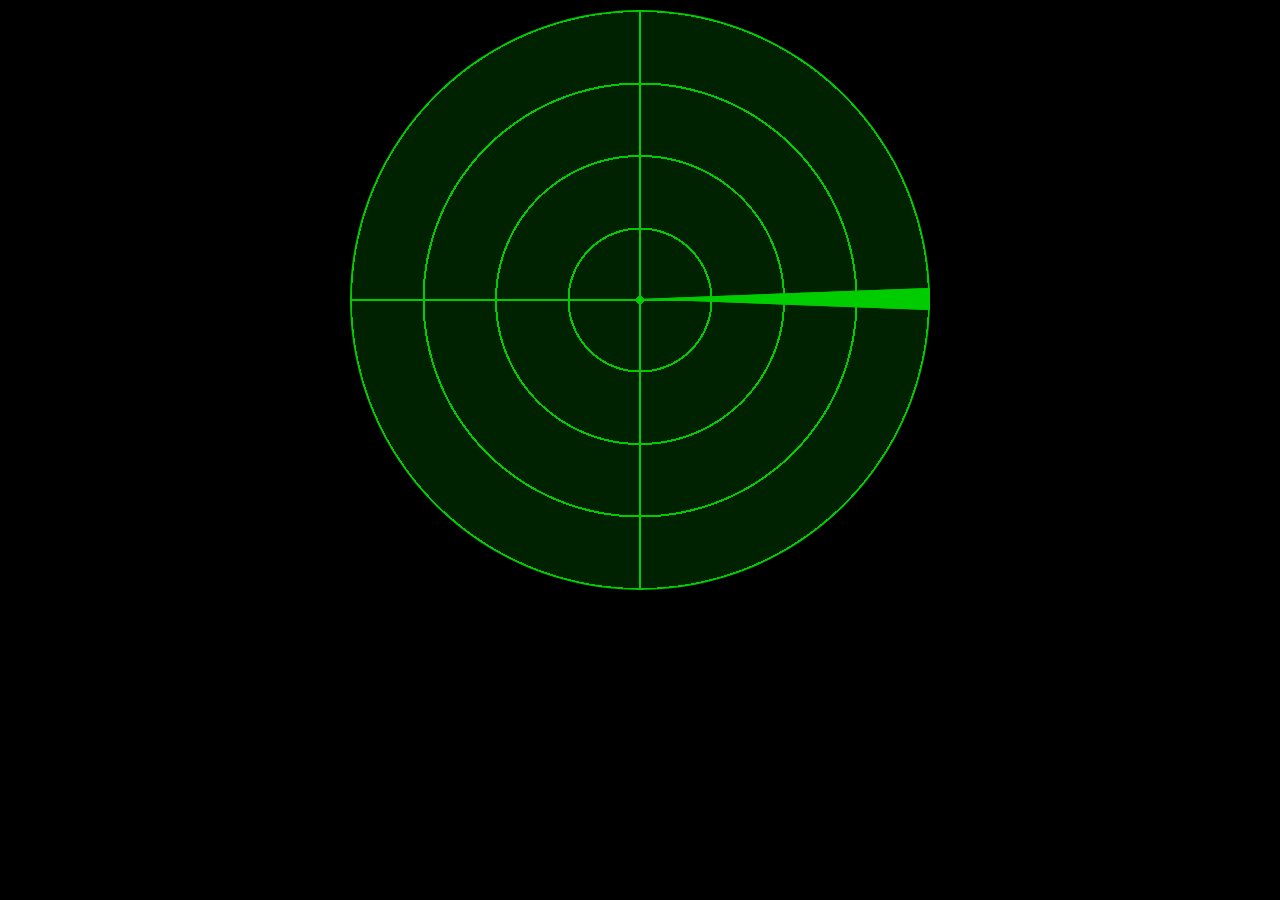
==== UX/radar.html @ f7c2f4f1 "Initial Commit" ====
<!DOCTYPE html>
<html>

<head>
    <meta http-equiv="content-type" content="text/html; charset=UTF-8">
    <style id="compiled-css" type="text/css">
         :root {
            --blip: 20px;
            --diameter: 580px;
            --spintime: 10s;
            --radius: calc(var(--diameter) / 2);
            --r1: calc(var(--radius) * 0.25);
            --r2: calc(var(--radius) * 0.50);
            --r3: calc(var(--radius) * 0.75);
            --bw: calc(var(--radius) / 25);
        }
        
        #radar {
            position: relative;
            width: var(--diameter);
            height: var(--diameter);
            margin: 10px auto;
            background-color: #020;
            background-image: linear-gradient(to right, transparent calc(var(--radius) - 1px), #0c0 calc(var(--radius) - 1px), #0c0 calc(var(--radius) + 1px), transparent calc(var(--radius) + 1px)), linear-gradient(to bottom, transparent calc(var(--radius) - 1px), #0c0 calc(var(--radius) - 1px), #0c0 calc(var(--radius) + 1px), transparent calc(var(--radius) + 1px)), radial-gradient(circle at center, #0c0 4px, transparent 4px, transparent calc(var(--r1) - 2px), #0c0 calc(var(--r1) - 2px), #0c0 var(--r1), transparent var(--r1), transparent calc(var(--r2) - 2px), #0c0 calc(var(--r2) - 2px), #0c0 var(--r2), transparent var(--r2), transparent calc(var(--r3) - 2px), #0c0 calc(var(--r3) - 2px), #0c0 var(--r3), transparent var(--r3), transparent calc(var(--radius) - 2px), #0c0 calc(var(--radius) - 2px));
            border-radius: 50%;
        }
        
        #radar>* {
            position: absolute
        }
        
        .beam {
            left: 50%;
            top: 50%;
            border-style: solid;
            border-width: var(--bw) var(--radius) var(--bw) 0;
            border-color: transparent;
            border-right-color: #0c0;
            margin-top: calc(-0px - var(--bw));
            transform-origin: 0 50%;
            animation: spin var(--spintime) linear infinite;
        }
        
        #beam-75 {
            opacity: 0.75;
            animation-delay: calc(var(--spintime) * .0125)
        }
        
        #beam-50 {
            opacity: 0.50;
            animation-delay: calc(var(--spintime) * .025)
        }
        
        #beam-25 {
            opacity: 0.25;
            animation-delay: calc(var(--spintime) * .0375)
        }
        
        @keyframes spin {
            from {
                transform: rotate(0)
            }
            to {
                transform: rotate(360deg)
            }
        }
        
        .target-blip {
            width: var(--blip);
            height: var(--blip);
            margin: calc(-0px - (var(--blip) / 2));
            background-color: #0c0;
            border-radius: calc(var(--blip) / 2);
            animation: pinged var(--spintime) linear infinite both;
        }
        
        @keyframes pinged {
            from {
                opacity: 0
            }
            1% {
                opacity: 1
            }
            40% {
                opacity: 0
            }
            to {
                opacity: 0
            }
        }
        
        body {
            background-color: black;
        }
    </style>
</head>

<body background="octotile.png" marginwidth="0" marginheight="0" leftmargin="0" topmargin="0">
    <div id="radar">
        <div class="beam" id="beam"></div>
        <div class="beam" id="beam-75"></div>
        <div class="beam" id="beam-50"></div>
        <div class="beam" id="beam-25"></div>
    </div>

    <script type="text/javascript">
        var rs = getComputedStyle(document.querySelector(':root'));
        var radius = parseInt(rs.getPropertyValue('--diameter')) / 2;
        var blipsize = parseInt(rs.getPropertyValue('--blip'));
        var spintime = parseInt(rs.getPropertyValue('--spintime'));
        var radar = document.getElementById('radar')

        for (var i = 0; i < 10; i++) {
            var blip = document.createElement('div');
            blip.className = "target-blip";
            var distanceFromCenter = Math.random() * radius - blipsize / 2;
            var angle = Math.random() * Math.PI * 2;
            blip.style.left = (radius + Math.cos(angle) * distanceFromCenter) + "px";
            blip.style.top = (radius + Math.sin(angle) * distanceFromCenter) + "px";
            blip.style.animationDelay = angle / Math.PI / 2 * spintime + "s";
            //radar.appendChild(blip);
        }
    </script>
</body>

</html>
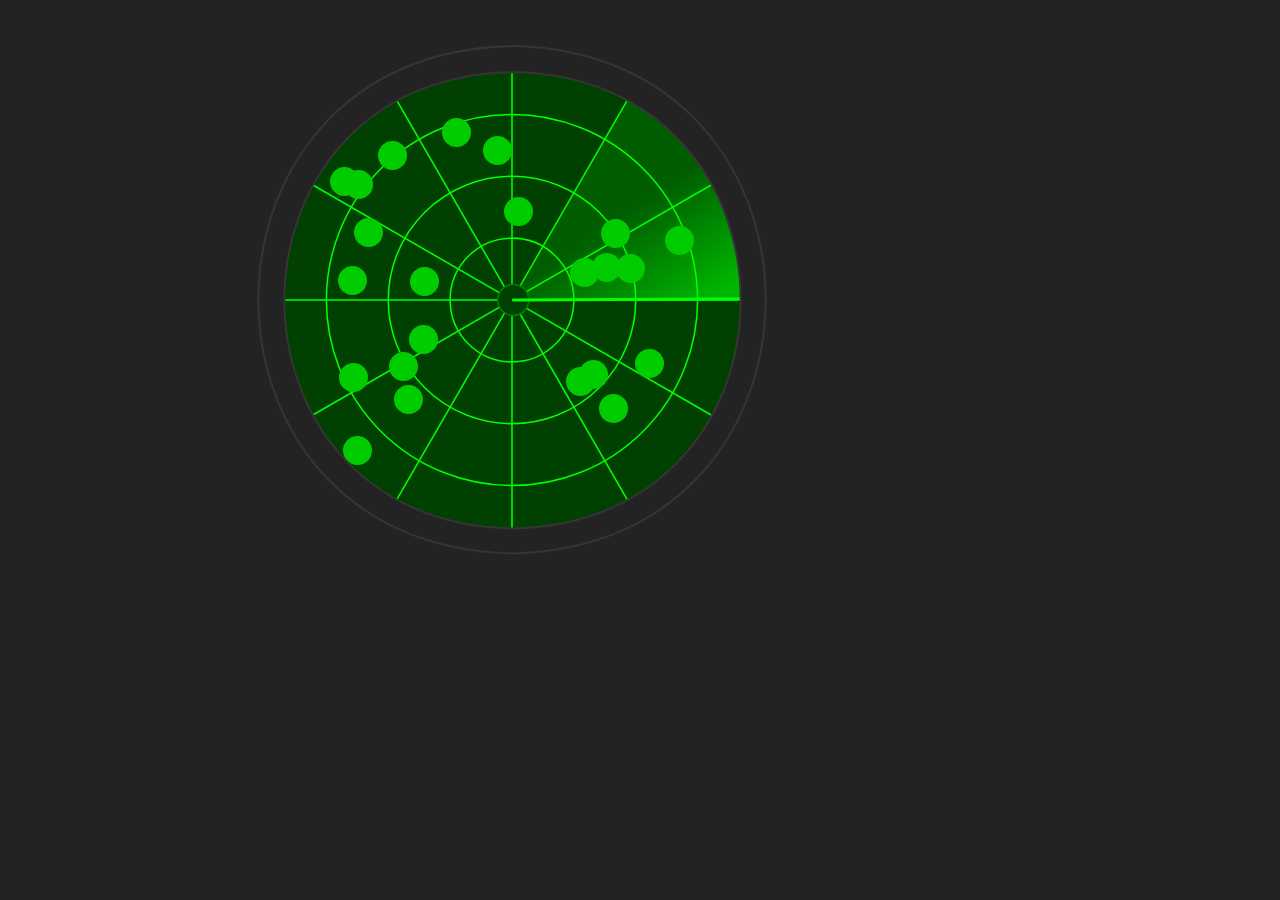
==== commit 2ac7b7ad: "Flight Instrument updates" ====
--- a/UX/radar.html
+++ b/UX/radar.html
@@ -1,125 +1,29 @@
-<!DOCTYPE html>
-<html>
+<html lang="en" dir="ltr">
 
-<head>
-    <meta http-equiv="content-type" content="text/html; charset=UTF-8">
-    <style id="compiled-css" type="text/css">
-         :root {
-            --blip: 20px;
-            --diameter: 580px;
-            --spintime: 10s;
-            --radius: calc(var(--diameter) / 2);
-            --r1: calc(var(--radius) * 0.25);
-            --r2: calc(var(--radius) * 0.50);
-            --r3: calc(var(--radius) * 0.75);
-            --bw: calc(var(--radius) / 25);
-        }
-        
-        #radar {
-            position: relative;
-            width: var(--diameter);
-            height: var(--diameter);
-            margin: 10px auto;
-            background-color: #020;
-            background-image: linear-gradient(to right, transparent calc(var(--radius) - 1px), #0c0 calc(var(--radius) - 1px), #0c0 calc(var(--radius) + 1px), transparent calc(var(--radius) + 1px)), linear-gradient(to bottom, transparent calc(var(--radius) - 1px), #0c0 calc(var(--radius) - 1px), #0c0 calc(var(--radius) + 1px), transparent calc(var(--radius) + 1px)), radial-gradient(circle at center, #0c0 4px, transparent 4px, transparent calc(var(--r1) - 2px), #0c0 calc(var(--r1) - 2px), #0c0 var(--r1), transparent var(--r1), transparent calc(var(--r2) - 2px), #0c0 calc(var(--r2) - 2px), #0c0 var(--r2), transparent var(--r2), transparent calc(var(--r3) - 2px), #0c0 calc(var(--r3) - 2px), #0c0 var(--r3), transparent var(--r3), transparent calc(var(--radius) - 2px), #0c0 calc(var(--radius) - 2px));
-            border-radius: 50%;
-        }
-        
-        #radar>* {
-            position: absolute
-        }
-        
-        .beam {
-            left: 50%;
-            top: 50%;
-            border-style: solid;
-            border-width: var(--bw) var(--radius) var(--bw) 0;
-            border-color: transparent;
-            border-right-color: #0c0;
-            margin-top: calc(-0px - var(--bw));
-            transform-origin: 0 50%;
-            animation: spin var(--spintime) linear infinite;
-        }
-        
-        #beam-75 {
-            opacity: 0.75;
-            animation-delay: calc(var(--spintime) * .0125)
-        }
-        
-        #beam-50 {
-            opacity: 0.50;
-            animation-delay: calc(var(--spintime) * .025)
-        }
-        
-        #beam-25 {
-            opacity: 0.25;
-            animation-delay: calc(var(--spintime) * .0375)
-        }
-        
-        @keyframes spin {
-            from {
-                transform: rotate(0)
-            }
-            to {
-                transform: rotate(360deg)
-            }
-        }
-        
-        .target-blip {
-            width: var(--blip);
-            height: var(--blip);
-            margin: calc(-0px - (var(--blip) / 2));
-            background-color: #0c0;
-            border-radius: calc(var(--blip) / 2);
-            animation: pinged var(--spintime) linear infinite both;
-        }
-        
-        @keyframes pinged {
-            from {
-                opacity: 0
-            }
-            1% {
-                opacity: 1
-            }
-            40% {
-                opacity: 0
-            }
-            to {
-                opacity: 0
-            }
-        }
-        
-        body {
-            background-color: black;
-        }
-    </style>
-</head>
+    <head>
+        <meta charset="utf-8">
+        <link rel="stylesheet" type="text/css" href="css/instruments.css" />
+        <link rel="stylesheet" type="text/css" href="css/layout.css" />
+        <script src="js/instruments.js"></script>
+    </head>
 
-<body background="octotile.png" marginwidth="0" marginheight="0" leftmargin="0" topmargin="0">
-    <div id="radar">
-        <div class="beam" id="beam"></div>
-        <div class="beam" id="beam-75"></div>
-        <div class="beam" id="beam-50"></div>
-        <div class="beam" id="beam-25"></div>
+<body>
+    <div class="grid-container">
+        <div class="header"></div>
+        <div class="leftUpperPane" id="leftUpper"></div>
+        <div class="leftLowerPane" id="leftLower"></div>
+        <div class="centerPane" id="center"></div>
+        <div class="rightUpperPane" id="rightUpper"></div>
+        <div class="rightLowerPane" id="rightLower"></div>
+        <div class="footer"></div>
     </div>
 
-    <script type="text/javascript">
-        var rs = getComputedStyle(document.querySelector(':root'));
-        var radius = parseInt(rs.getPropertyValue('--diameter')) / 2;
-        var blipsize = parseInt(rs.getPropertyValue('--blip'));
-        var spintime = parseInt(rs.getPropertyValue('--spintime'));
-        var radar = document.getElementById('radar')
+    <script type="text/javascript ">
+        "use strict";
+        var radar = new Radar('center', 30, 580);
+        radar.autoBeam();
+        radar.plotAutoBlips(23);
 
-        for (var i = 0; i < 10; i++) {
-            var blip = document.createElement('div');
-            blip.className = "target-blip";
-            var distanceFromCenter = Math.random() * radius - blipsize / 2;
-            var angle = Math.random() * Math.PI * 2;
-            blip.style.left = (radius + Math.cos(angle) * distanceFromCenter) + "px";
-            blip.style.top = (radius + Math.sin(angle) * distanceFromCenter) + "px";
-            blip.style.animationDelay = angle / Math.PI / 2 * spintime + "s";
-            //radar.appendChild(blip);
-        }
     </script>
 </body>
 
--- a/UX/css/instruments.css
+++ b/UX/css/instruments.css
@@ -0,0 +1,94 @@
+div.instrument {
+    width: 100%;
+    height: 100%;
+    margin: 0px;
+    position: relative;
+    overflow: hidden;
+    text-align: center;
+    display: flex;
+    justify-content: center;
+    align-items: center;
+}
+
+div.instrument .dial {
+    margin: 0px;
+    position: absolute;
+    top: 0;
+    left: 0;
+    width: 100%;
+    height: 100%;
+}
+
+.counter {
+    vertical-align: middle;
+    position: relative;
+    border-radius: 0.34em;
+    font-family: "Arimo", monospace;
+    padding: 0.20em;
+    background: #000;
+    color: #eee0d3;
+    margin: 0px;
+    text-align: center;
+}
+
+.counter .digit {
+    vertical-align: middle;
+    position: relative;
+    box-shadow: inset 0 0 0.3em rgba(0, 0, 0, 0.8);
+    background-size: 100%;
+    background-image: linear-gradient(to bottom, #333333 0%, #333333 40%, #101010 60%, #333333 80%, #333333 100%);
+    padding: 0 0.15em;
+}
+
+.counter .digit:first-child {
+    border-radius: 0.2em 0 0 0.2em;
+}
+
+.counter .digit:last-child {
+    border-radius: 0 0.2em 0.2em 0;
+    background-image: linear-gradient(to bottom, #eee0d3 0%, #eee0d3 40%, #bbaa9a 60%, #eee0d3 80%, #eee0d3 100%);
+    background-color: #eee0d3;
+    color: #000;
+}
+
+.autoradarbeam {
+    animation: spin 60s linear infinite;
+}
+
+@keyframes spin {
+    from {
+        transform: rotate(0)
+    }
+    to {
+        transform: rotate(360deg)
+    }
+}
+
+.target-blip {
+    position: absolute;
+    background-color: #0c0;
+    animation: pinged 10s linear infinite both;
+    margin: 0px;
+}
+
+@keyframes pinged {
+    from {
+        opacity: 0
+    }
+    5% {
+        opacity: 1
+    }
+    40% {
+        opacity: 0
+    }
+    to {
+        opacity: 0
+    }
+}
+
+@font-face {
+    font-family: 'Arimo';
+    font-style: normal;
+    font-weight: 400;
+    src: local(''), url('../fonts/arimo-v17-latin-regular.woff2') format('woff2');
+}--- a/UX/css/layout.css
+++ b/UX/css/layout.css
@@ -0,0 +1,126 @@
+.grid-container {
+    display: grid;
+    grid-template-columns: 222px 580px 222px;
+    grid-template-rows: 10px 290px 290px 10px;
+    font-size: 10px;
+}
+
+.grid-item {
+    text-align: center;
+}
+
+.header {
+    grid-column: 1/4;
+    grid-row: 1;
+    text-align: center;
+    display: flex;
+	justify-content: center;
+	align-items: center;
+}
+
+.footer {
+    grid-column: 1/4;
+    grid-row: 4;
+    text-align: center;
+    display: flex;
+	justify-content: center;
+	align-items: center;
+}
+
+.content {
+    grid-column: 1/4;
+    grid-row: 2/4;
+    text-align: center;
+    display: flex;
+	justify-content: center;
+	align-items: center;
+}
+
+.centerPane {
+    grid-column: 2;
+    grid-row: 2/4;
+    text-align: center;
+    display: flex;
+	justify-content: center;
+	align-items: center;
+}
+
+.centerUpperPane {
+    grid-column: 2;
+    grid-row: 2;
+    text-align: center;
+    display: flex;
+	justify-content: center;
+	align-items: center;
+}
+
+.centerLowerPane {
+    grid-column: 2;
+    grid-row: 3;
+    text-align: center;
+    display: flex;
+	justify-content: center;
+	align-items: center;
+}
+
+.leftPane {
+    grid-column: 1;
+    grid-row: 2/4;
+    text-align: center;
+    display: flex;
+	justify-content: center;
+	align-items: center;
+}
+
+.leftUpperPane {
+    grid-column: 1;
+    grid-row: 2;
+    text-align: center;
+    display: flex;
+	justify-content: center;
+	align-items: center;
+}
+
+.leftLowerPane {
+    grid-column: 1;
+    grid-row: 3;
+    display: flex;
+	justify-content: center;
+	align-items: center;
+}
+
+.rightPane {
+    grid-column: 3;
+    grid-row: 2/4;
+    text-align: center;
+    display: flex;
+	justify-content: center;
+	align-items: center;
+}
+
+.rightUpperPane {
+    grid-column: 3;
+    grid-row: 2;
+    text-align: center;
+    display: flex;
+	justify-content: center;
+	align-items: center;
+}
+
+.rightLowerPane {
+    grid-column: 3;
+    grid-row: 3;
+    text-align: center;
+    display: flex;
+	justify-content: center;
+	align-items: center;
+}
+
+body {
+    background-color: #232323;
+    border: 0px 0px 0px 0px;
+    border-style: none;
+    margin: 0px 0px 0px 0px;
+    padding: 0px 0px 0px 0px;
+    overflow: hidden;
+}